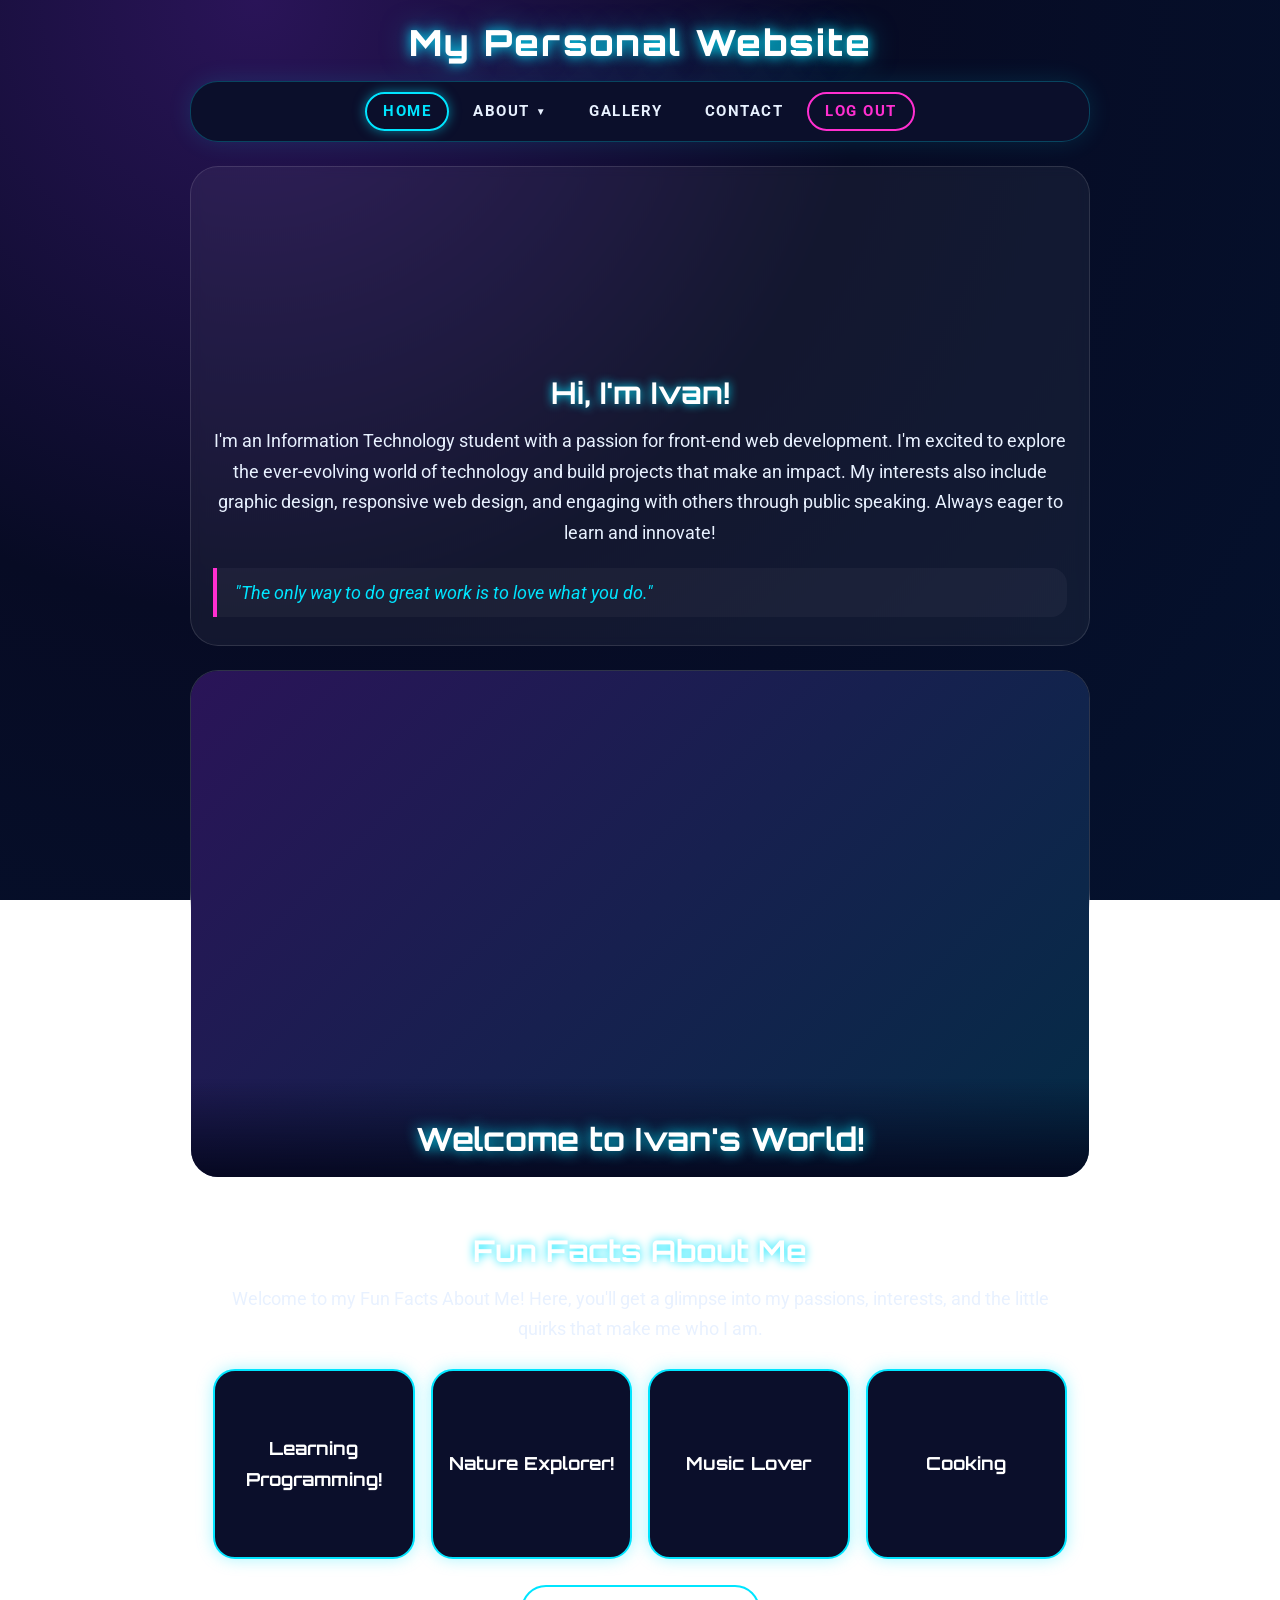
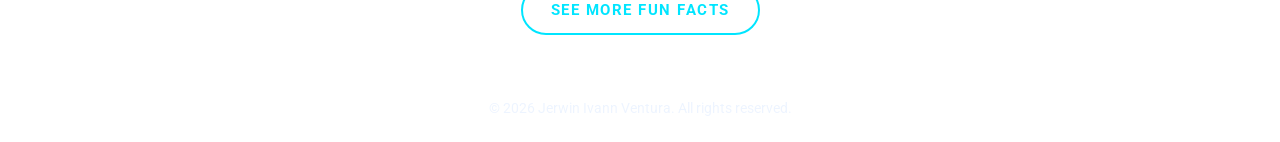
==== index.html @ c99b053f "Add files via upload" ====
<!DOCTYPE html>
<html lang="en">
<head>
<meta charset="UTF-8">
<meta name="viewport" content="width=device-width, initial-scale=1.0">
<title>Home - Ivan Ventura</title>
<link href="https://fonts.googleapis.com/css2?family=Orbitron:wght@600;800&family=Roboto:wght@400;500;700&display=swap" rel="stylesheet">
<link rel="stylesheet" href="style.css">
</head>
<body>
<header class="site-header"><h1>My Personal Website</h1></header>
<nav class="navbar">
<ul class="nav-list">
<li><a href="index.html" class="nav-link">Home</a></li>
<li class="dropdown">
<button type="button" class="dropdown-toggle" aria-haspopup="true" aria-expanded="false">About <span class="caret">&#9660;</span></button>
<ul class="dropdown-menu">
<li><a href="skills.html">Skills I'm Developing</a></li>
<li><a href="goals.html">My Goals as a Student</a></li>
<li><a href="funfacts.html">Fun Facts About Me</a></li>
</ul>
</li>
<li><a href="gallery.html" class="nav-link">Gallery</a></li>
<li><a href="contact.html" class="nav-link">Contact</a></li>
<li><a href="#" class="nav-link logout" data-logout>Log Out</a></li>
</ul>
</nav>
<main>
<section class="card hero">
<img class="avatar" src="images/ivan.jpeg" alt="Ivan's portrait">
<h2>Hi, I'm Ivan!</h2>
<p>I'm an Information Technology student with a passion for front-end web development. I'm excited to explore the ever-evolving world of technology and build projects that make an impact. My interests also include graphic design, responsive web design, and engaging with others through public speaking. Always eager to learn and innovate!</p>
<blockquote>"The only way to do great work is to love what you do."</blockquote>
</section>
<section class="card slider">
<div class="slides">
<div class="slide"><img src="images/2.jpg" alt="Image 1"><div class="text-overlay"><h1>Welcome to Ivan's World!</h1></div></div>
<div class="slide"><img src="images/3.jpeg" alt="Image 2"><div class="text-overlay"><h1>Code. Create. Inspire.</h1></div></div>
<div class="slide"><img src="images/4.jpeg" alt="Image 3"><div class="text-overlay"><h1>Building My Future, One Project at a Time</h1></div></div>
</div>
</section>
<section class="card">
<h2>Fun Facts About Me</h2>
<p class="lead">Welcome to my Fun Facts About Me! Here, you'll get a glimpse into my passions, interests, and the little quirks that make me who I am.</p>
<div class="funfact-container">
<div class="funfact-card" tabindex="0"><div class="funfact-inner"><div class="funfact-front"><p>Learning Programming!</p></div><div class="funfact-back"><p>I'm always learning new ways to code and build cool projects!</p></div></div></div>
<div class="funfact-card" tabindex="0"><div class="funfact-inner"><div class="funfact-front"><p>Nature Explorer!</p></div><div class="funfact-back"><p>I love exploring nature and discovering beautiful places!</p></div></div></div>
<div class="funfact-card" tabindex="0"><div class="funfact-inner"><div class="funfact-front"><p>Music Lover</p></div><div class="funfact-back"><p>I enjoy listening to Hev Abi and Hellmerry because their music helps me relax and feel good</p></div></div></div>
<div class="funfact-card" tabindex="0"><div class="funfact-inner"><div class="funfact-front"><p>Cooking</p></div><div class="funfact-back"><p>I love cooking beacuase it allows me to express my creativity and discover new recipe's </p></div></div></div>
</div>
<div class="center"><a href="funfacts.html" class="btn">See More Fun Facts</a></div>
</section>
</main>
<footer><p>&copy; 2026 Jerwin Ivann Ventura. All rights reserved.</p></footer>
<script src="script.js"></script>
</body>
</html>
---- style.css ----
:root {
  --bg: #070b24;
  --panel: #0b0f2b;
  --cyan: #00e5ff;
  --pink: #ff2fd0;
  --text: #e8f1ff;
}
* { box-sizing: border-box; margin: 0; padding: 0; }

body {
  min-height: 100vh;
  font-family: 'Roboto', sans-serif;
  color: var(--text);
  background: radial-gradient(circle at 20% 0%, #2a1458 0%, var(--bg) 45%, #04122e 100%);
  background-attachment: fixed;
  padding: 14px;
}
img { max-width: 100%; display: block; }

/* ---------- HEADER ---------- */
.site-header { max-width: 900px; margin: 6px auto 16px; text-align: center; }
.site-header h1 {
  font-family: 'Orbitron', sans-serif; font-weight: 800;
  font-size: clamp(22px, 6vw, 36px); letter-spacing: 2px; color: #fff;
  text-shadow: 0 0 12px var(--cyan), 0 0 28px rgba(0, 229, 255, .5);
}

/* ---------- NAVBAR ---------- */
.navbar {
  position: relative;
  z-index: 100;
  max-width: 900px;
  margin: 0 auto 24px;
  padding: 10px 14px;
  background: var(--panel);
  border: 1px solid rgba(0, 229, 255, .25);
  border-radius: 28px;
  box-shadow: 0 0 24px rgba(0, 229, 255, .12);
}

.nav-list {
  list-style: none;
  display: flex;
  flex-wrap: wrap;
  align-items: center;
  justify-content: center;
  gap: 8px 6px;
}

.nav-list > li { position: relative; }

.nav-link,
.dropdown-toggle {
  display: inline-flex;
  align-items: center;
  gap: 6px;
  padding: 10px 16px;
  background: none;
  border: 2px solid transparent;
  border-radius: 999px;
  color: var(--text);
  font: 700 15px/1 'Roboto', sans-serif;
  letter-spacing: 1.5px;
  text-transform: uppercase;
  text-decoration: none;
  cursor: pointer;
  transition: .2s;
}
.nav-link:hover,
.dropdown-toggle:hover,
.dropdown.open > .dropdown-toggle,
.nav-link.active-link,
.dropdown-toggle.active-link {
  color: var(--cyan);
  border-color: var(--cyan);
  box-shadow: 0 0 12px rgba(0, 229, 255, .5);
}
.caret { font-size: 10px; transition: transform .2s; }
.dropdown.open .caret { transform: rotate(180deg); }

.nav-link.logout { color: var(--pink); border-color: var(--pink); }
.nav-link.logout:hover {
  color: #fff;
  background: var(--pink);
  border-color: var(--pink);
  box-shadow: 0 0 14px rgba(255, 47, 208, .6);
}

/* ---------- DROPDOWN ---------- */
.dropdown-menu {
  display: none;
  list-style: none;
  background: var(--panel);
  border: 1px solid rgba(0, 229, 255, .35);
  border-radius: 20px;
  padding: 8px;
  box-shadow: 0 10px 30px rgba(0, 0, 0, .5);
}
.dropdown.open > .dropdown-menu { display: block; }

.dropdown-menu a {
  display: block;
  padding: 12px 16px;
  border-radius: 14px;
  color: var(--text);
  font-weight: 700;
  letter-spacing: .5px;
  text-decoration: none;
  white-space: nowrap;
}
.dropdown-menu a:hover,
.dropdown-menu a.active {
  color: var(--cyan);
  background: rgba(0, 229, 255, .08);
  box-shadow: inset 0 0 0 1px var(--cyan);
}

/* Nasa ilalim ng BUONG navbar ang dropdown, kaya hindi natatakpan ang ibang links */
.nav-list > li.dropdown { position: static; }
.dropdown-menu {
  position: absolute;
  top: calc(100% + 8px);
  left: 0;
  right: 0;
  z-index: 200;
}

/* ---------- CONTENT ---------- */
main { max-width: 900px; margin: 0 auto; }
main > .card + .card { margin-top: 24px; }

.card {
  position: relative;
  z-index: 1;
  max-width: 900px;
  margin: 0 auto;
  padding: 28px 22px;
  background: rgba(255, 255, 255, .05);
  border: 1px solid rgba(255, 255, 255, .12);
  border-radius: 28px;
  backdrop-filter: blur(6px);
  -webkit-backdrop-filter: blur(6px);
}
.card h1 {
  font-family: 'Orbitron', sans-serif;
  font-size: clamp(28px, 7vw, 44px);
  line-height: 1.25;
  text-align: center;
  color: #fff;
  text-shadow: 0 0 14px var(--cyan);
  margin-bottom: 18px;
}
.card h2 {
  font-family: 'Orbitron', sans-serif;
  font-size: clamp(22px, 5.5vw, 30px);
  line-height: 1.3;
  text-align: center;
  color: #fff;
  text-shadow: 0 0 10px var(--cyan);
  margin-bottom: 14px;
}
.card h3 { font-size: 20px; margin-bottom: 12px; color: var(--cyan); }
.card p { font-size: 18px; line-height: 1.7; }
.card .intro,
.card .lead { text-align: center; font-size: 18px; line-height: 1.7; margin-bottom: 24px; }
.card strong { color: #fff; }

.center { text-align: center; margin-top: 26px; }
.btn {
  display: inline-block;
  padding: 14px 28px;
  border: 2px solid var(--cyan);
  border-radius: 999px;
  color: var(--cyan);
  font: 700 15px 'Roboto', sans-serif;
  letter-spacing: 1.5px;
  text-transform: uppercase;
  text-decoration: none;
  transition: .2s;
}
.btn:hover {
  background: var(--cyan);
  color: #04122e;
  box-shadow: 0 0 16px rgba(0, 229, 255, .6);
}

/* ---------- HERO ---------- */
.hero { text-align: center; }
.avatar {
  width: 160px;
  height: 160px;
  margin: 0 auto 18px;
  object-fit: cover;
  border-radius: 50%;
  border: 3px solid var(--cyan);
  box-shadow: 0 0 22px rgba(0, 229, 255, .6);
}
.hero blockquote {
  margin-top: 20px;
  padding: 14px 18px;
  font-size: 18px;
  font-style: italic;
  color: var(--cyan);
  border-left: 4px solid var(--pink);
  background: rgba(255, 255, 255, .04);
  border-radius: 0 16px 16px 0;
  text-align: left;
}

/* ---------- SLIDER ---------- */
.slider { padding: 0; overflow: hidden; }
.slides { position: relative; width: 100%; aspect-ratio: 16 / 9; }
.slide {
  position: absolute;
  inset: 0;
  opacity: 0;
  transition: opacity .8s ease;
}
.slide.active { opacity: 1; z-index: 1; }
.slide img { width: 100%; height: 100%; object-fit: cover; }
.text-overlay {
  position: absolute;
  left: 0; right: 0; bottom: 0;
  padding: 40px 18px 18px;
  text-align: center;
  background: linear-gradient(to top, rgba(4, 6, 28, .9), transparent);
}
.card .text-overlay h1 {
  margin: 0;
  font-size: clamp(18px, 4.5vw, 32px);
}

/* ---------- TABS ---------- */
.tab { display: flex; flex-wrap: wrap; justify-content: center; gap: 8px; margin-bottom: 20px; }
.tablinks {
  padding: 10px 18px;
  background: transparent;
  border: 2px solid rgba(0, 229, 255, .35);
  border-radius: 999px;
  color: var(--text);
  font: 700 14px 'Roboto', sans-serif;
  letter-spacing: .5px;
  cursor: pointer;
  transition: .2s;
}
.tablinks:hover,
.tablinks.active {
  color: var(--cyan);
  border-color: var(--cyan);
  box-shadow: 0 0 12px rgba(0, 229, 255, .5);
}
.tabcontent {
  display: none;
  padding: 20px;
  background: rgba(255, 255, 255, .04);
  border: 1px solid rgba(255, 255, 255, .12);
  border-radius: 20px;
}
.tabcontent.active { display: block; }
.tabcontent ul { padding-left: 22px; }
.tabcontent li { font-size: 18px; line-height: 1.7; margin-bottom: 8px; }

/* ---------- FUN FACT FLIP CARDS ---------- */
.funfact-container {
  display: grid;
  grid-template-columns: repeat(auto-fit, minmax(200px, 1fr));
  gap: 16px;
}
.funfact-card { height: 190px; perspective: 800px; outline: none; cursor: pointer; }
.funfact-inner {
  position: relative;
  width: 100%;
  height: 100%;
  transform-style: preserve-3d;
  transition: transform .6s;
}
.funfact-card.flipped .funfact-inner,
.funfact-card:focus-visible .funfact-inner { transform: rotateY(180deg); }
@media (hover: hover) {
  .funfact-card:hover .funfact-inner { transform: rotateY(180deg); }
}
.funfact-front,
.funfact-back {
  position: absolute;
  inset: 0;
  display: flex;
  align-items: center;
  justify-content: center;
  padding: 16px;
  text-align: center;
  border-radius: 22px;
  -webkit-backface-visibility: hidden;
  backface-visibility: hidden;
}
.funfact-front {
  background: var(--panel);
  border: 2px solid var(--cyan);
  box-shadow: 0 0 16px rgba(0, 229, 255, .35);
}
.funfact-front p { font-family: 'Orbitron', sans-serif; font-weight: 700; font-size: 18px; color: #fff; }
.funfact-back {
  background: var(--panel);
  border: 2px solid var(--pink);
  box-shadow: 0 0 16px rgba(255, 47, 208, .4);
  transform: rotateY(180deg);
}
.funfact-back p { font-size: 16px; line-height: 1.5; }

/* ---------- GOALS ---------- */
.goal-grid { display: grid; grid-template-columns: repeat(auto-fit, minmax(240px, 1fr)); gap: 16px; }
.goal-card {
  padding: 20px;
  background: rgba(255, 255, 255, .04);
  border: 1px solid rgba(0, 229, 255, .3);
  border-radius: 22px;
  cursor: pointer;
  transition: .2s;
  outline: none;
}
.goal-card:hover,
.goal-card:focus-visible { border-color: var(--cyan); box-shadow: 0 0 14px rgba(0, 229, 255, .4); }
.goal-card h3 { margin-bottom: 0; }
.goal-details { display: none; margin-top: 12px; }
.goal-details.active { display: block; }
.goal-details ul { padding-left: 20px; }
.goal-details li { font-size: 17px; line-height: 1.6; margin-bottom: 8px; }

/* Placeholder habang naglo-load / kapag sira ang image */
.avatar, .slide, .gallery-item { background: linear-gradient(135deg, #2a1458, #042c46); }

/* ---------- GALLERY ---------- */
.gallery { display: grid; grid-template-columns: repeat(auto-fill, minmax(240px, 1fr)); gap: 18px; }
.gallery-item {
  overflow: hidden;
  background: rgba(255, 255, 255, .04);
  border: 1px solid rgba(255, 255, 255, .12);
  border-radius: 22px;
}
.thumbnail {
  width: 100%;
  aspect-ratio: 4 / 3;
  object-fit: cover;
  cursor: pointer;
  transition: transform .3s;
}
.thumbnail:hover { transform: scale(1.04); }
.gallery-item { transition: .2s; }
.gallery-item:hover { border-color: var(--cyan); box-shadow: 0 0 14px rgba(0, 229, 255, .4); }
.card .image-description { padding: 12px 14px 16px; font-size: 15px; line-height: 1.5; text-align: center; }

/* ---------- CONTACT ---------- */
.contact-content { display: grid; grid-template-columns: 1.4fr 1fr; gap: 24px; align-items: start; }
@media (max-width: 700px) { .contact-content { grid-template-columns: 1fr; } }
.contact-details {
  padding: 20px;
  background: rgba(255, 255, 255, .04);
  border: 1px solid rgba(0, 229, 255, .3);
  border-radius: 22px;
}
.contact-details p { font-size: 16px; line-height: 1.6; overflow-wrap: anywhere; }
.contact-details hr { margin: 14px 0; border: 0; border-top: 1px solid rgba(255, 255, 255, .15); }

/* ---------- FORM ---------- */
.contact-form { display: flex; flex-direction: column; gap: 8px; }
.contact-form label { font-size: 18px; font-weight: 700; margin-top: 10px; }
.contact-form input,
.contact-form textarea {
  width: 100%;
  padding: 16px 18px;
  background: rgba(255,255,255,.08);
  border: 1px solid rgba(255,255,255,.2);
  border-radius: 20px;
  color: #fff;
  font: 400 18px 'Roboto', sans-serif;
}
.contact-form textarea { min-height: 140px; resize: vertical; }
.contact-form input::placeholder,
.contact-form textarea::placeholder { color: rgba(232,241,255,.5); }
.contact-form input:focus,
.contact-form textarea:focus {
  outline: none;
  border-color: var(--cyan);
  box-shadow: 0 0 12px rgba(0,229,255,.4);
}
.contact-form .error { min-height: 1.2em; font-size: 14px; color: #ff6b9d; }
.contact-form .form-success { font-size: 16px; color: #39ff14; }
.contact-form button {
  margin-top: 16px;
  align-self: flex-start;
  padding: 14px 28px;
  background: transparent;
  border: 2px solid var(--cyan);
  border-radius: 999px;
  color: var(--cyan);
  font: 700 15px 'Roboto', sans-serif;
  letter-spacing: 1.5px;
  text-transform: uppercase;
  cursor: pointer;
  transition: .2s;
}
.contact-form button:hover {
  background: var(--cyan);
  color: #04122e;
  box-shadow: 0 0 16px rgba(0,229,255,.6);
}

/* ---------- FOOTER ---------- */
footer { max-width: 900px; margin: 24px auto 0; padding: 12px; text-align: center; font-size: 14px; opacity: .75; }
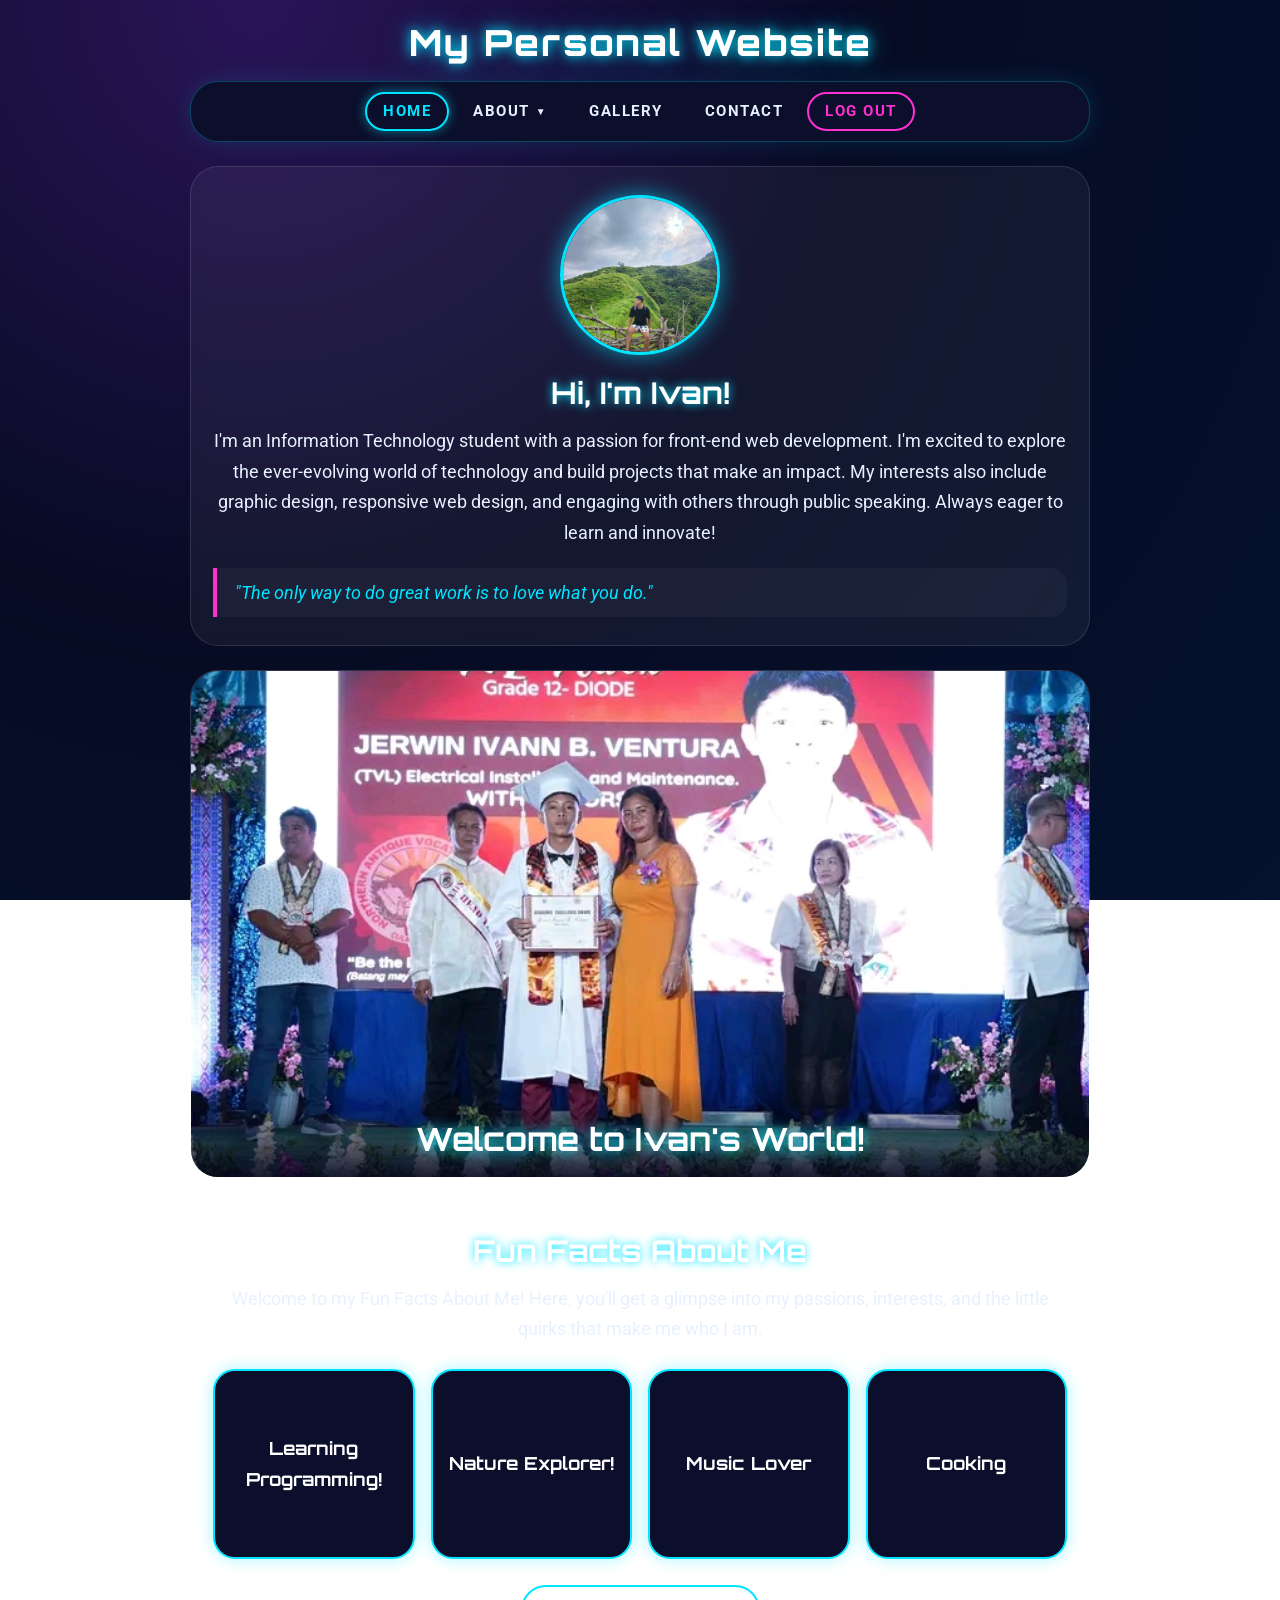
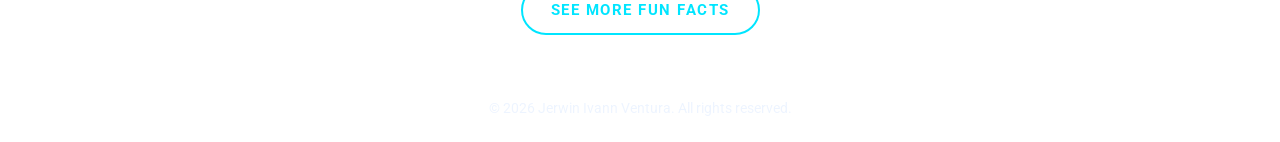
==== commit d7edf43c: "Update index.html" ====
--- a/index.html
+++ b/index.html
@@ -27,16 +27,16 @@
 </nav>
 <main>
 <section class="card hero">
-<img class="avatar" src="images/ivan.jpeg" alt="Ivan's portrait">
+<img class="avatar" src="1.jpeg" alt="Ivan's portrait">
 <h2>Hi, I'm Ivan!</h2>
 <p>I'm an Information Technology student with a passion for front-end web development. I'm excited to explore the ever-evolving world of technology and build projects that make an impact. My interests also include graphic design, responsive web design, and engaging with others through public speaking. Always eager to learn and innovate!</p>
 <blockquote>"The only way to do great work is to love what you do."</blockquote>
 </section>
 <section class="card slider">
 <div class="slides">
-<div class="slide"><img src="images/2.jpg" alt="Image 1"><div class="text-overlay"><h1>Welcome to Ivan's World!</h1></div></div>
-<div class="slide"><img src="images/3.jpeg" alt="Image 2"><div class="text-overlay"><h1>Code. Create. Inspire.</h1></div></div>
-<div class="slide"><img src="images/4.jpeg" alt="Image 3"><div class="text-overlay"><h1>Building My Future, One Project at a Time</h1></div></div>
+<div class="slide"><img src="2.jpg" alt="Image 1"><div class="text-overlay"><h1>Welcome to Ivan's World!</h1></div></div>
+<div class="slide"><img src="3.jpeg" alt="Image 2"><div class="text-overlay"><h1>Code. Create. Inspire.</h1></div></div>
+<div class="slide"><img src="4.jpeg" alt="Image 3"><div class="text-overlay"><h1>Building My Future, One Project at a Time</h1></div></div>
 </div>
 </section>
 <section class="card">
@@ -45,8 +45,8 @@
 <div class="funfact-container">
 <div class="funfact-card" tabindex="0"><div class="funfact-inner"><div class="funfact-front"><p>Learning Programming!</p></div><div class="funfact-back"><p>I'm always learning new ways to code and build cool projects!</p></div></div></div>
 <div class="funfact-card" tabindex="0"><div class="funfact-inner"><div class="funfact-front"><p>Nature Explorer!</p></div><div class="funfact-back"><p>I love exploring nature and discovering beautiful places!</p></div></div></div>
-<div class="funfact-card" tabindex="0"><div class="funfact-inner"><div class="funfact-front"><p>Music Lover</p></div><div class="funfact-back"><p>I enjoy listening to Hev Abi and Hellmerry because their music helps me relax and feel good</p></div></div></div>
-<div class="funfact-card" tabindex="0"><div class="funfact-inner"><div class="funfact-front"><p>Cooking</p></div><div class="funfact-back"><p>I love cooking beacuase it allows me to express my creativity and discover new recipe's </p></div></div></div>
+<div class="funfact-card" tabindex="0"><div class="funfact-inner"><div class="funfact-front"><p>Music Lover</p></div><div class="funfact-back"><p>I enjoy listening to Hev Abi and Hellmerry because their music helps me relax and feel good.</p></div></div></div>
+<div class="funfact-card" tabindex="0"><div class="funfact-inner"><div class="funfact-front"><p>Cooking</p></div><div class="funfact-back"><p>I love cooking because it allows me to express my creativity and discover new recipes.</p></div></div></div>
 </div>
 <div class="center"><a href="funfacts.html" class="btn">See More Fun Facts</a></div>
 </section>
@@ -54,4 +54,4 @@
 <footer><p>&copy; 2026 Jerwin Ivann Ventura. All rights reserved.</p></footer>
 <script src="script.js"></script>
 </body>
-</html>+</html>
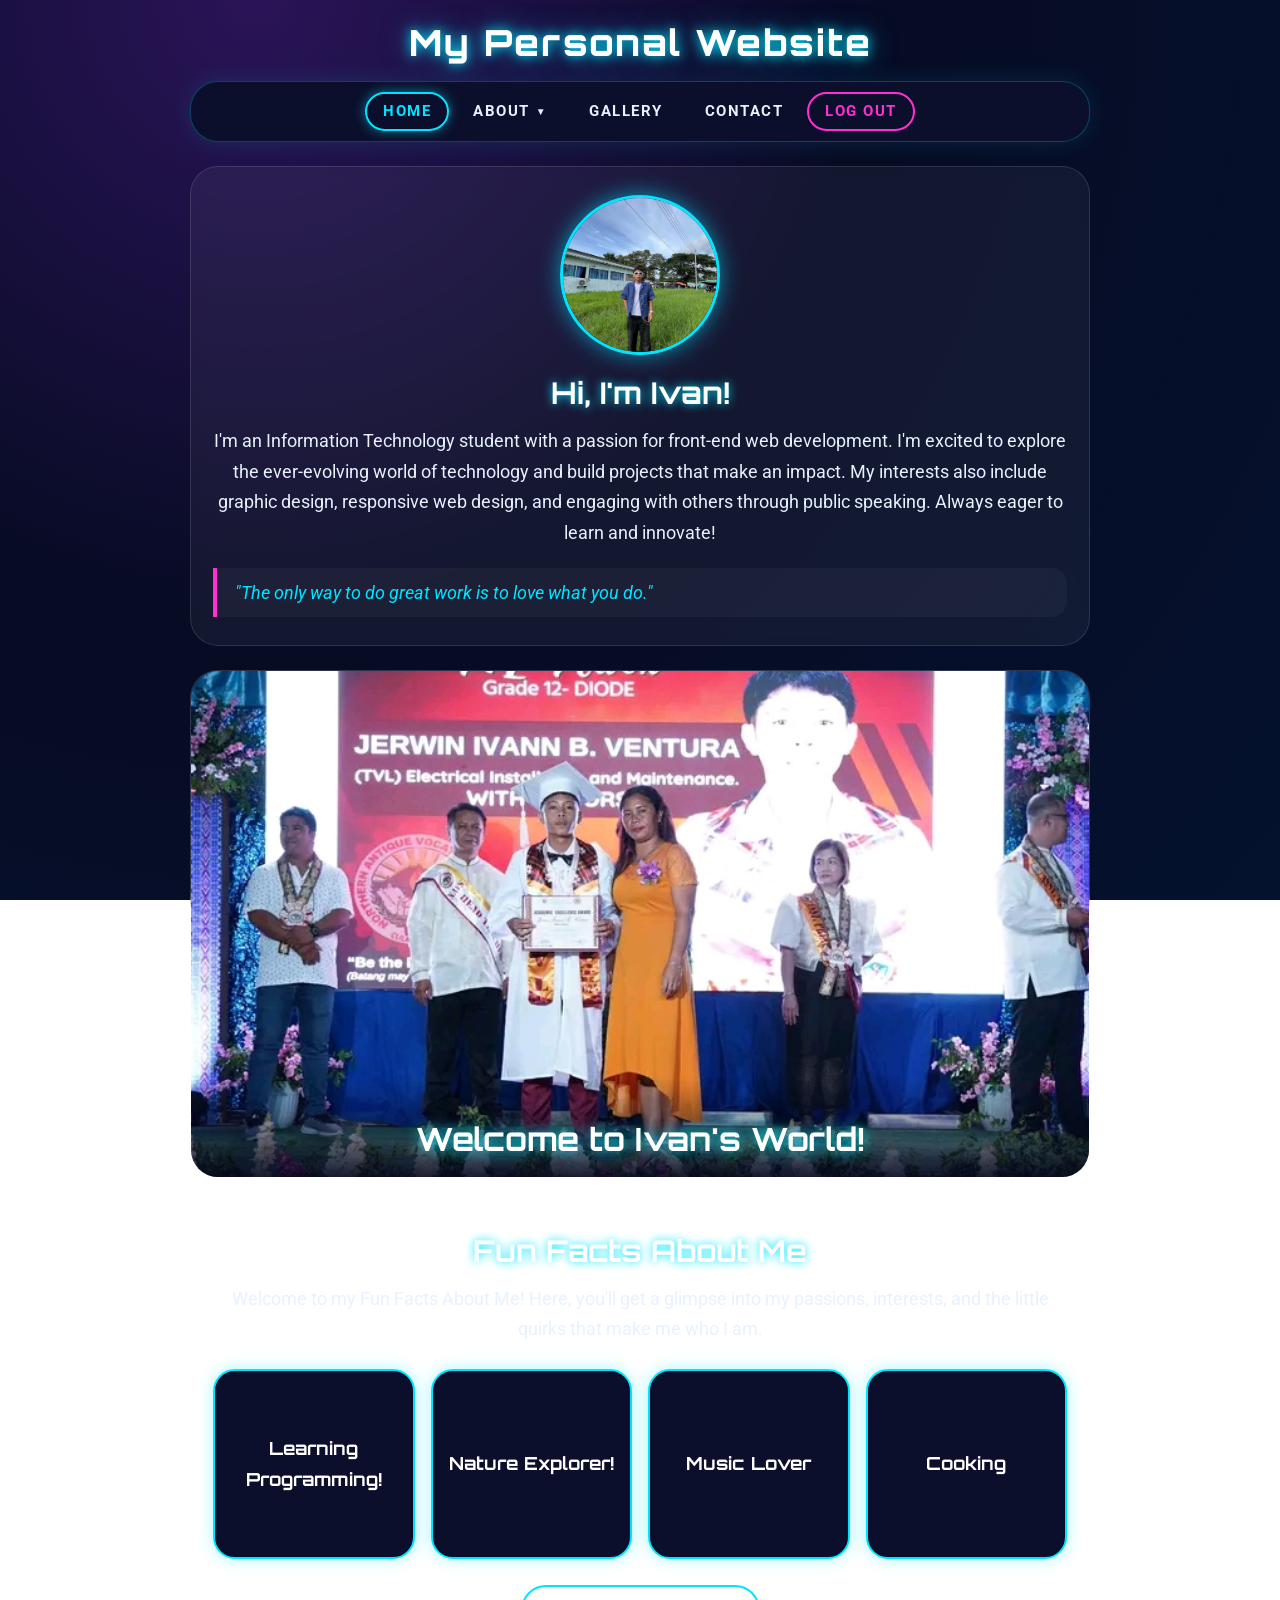
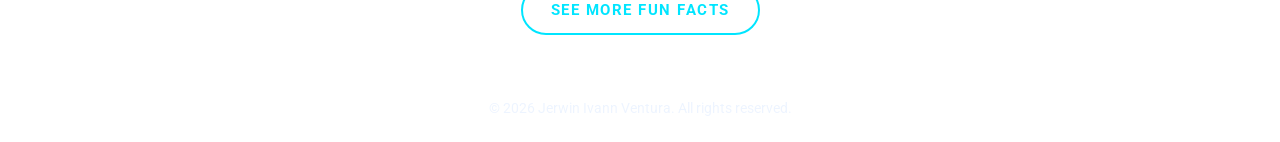
==== commit 7a5ee233: "Update index.html" ====
--- a/index.html
+++ b/index.html
@@ -27,7 +27,7 @@
 </nav>
 <main>
 <section class="card hero">
-<img class="avatar" src="1.jpeg" alt="Ivan's portrait">
+<img class="avatar" src="ivan.jpeg" alt="Ivan's portrait">
 <h2>Hi, I'm Ivan!</h2>
 <p>I'm an Information Technology student with a passion for front-end web development. I'm excited to explore the ever-evolving world of technology and build projects that make an impact. My interests also include graphic design, responsive web design, and engaging with others through public speaking. Always eager to learn and innovate!</p>
 <blockquote>"The only way to do great work is to love what you do."</blockquote>
